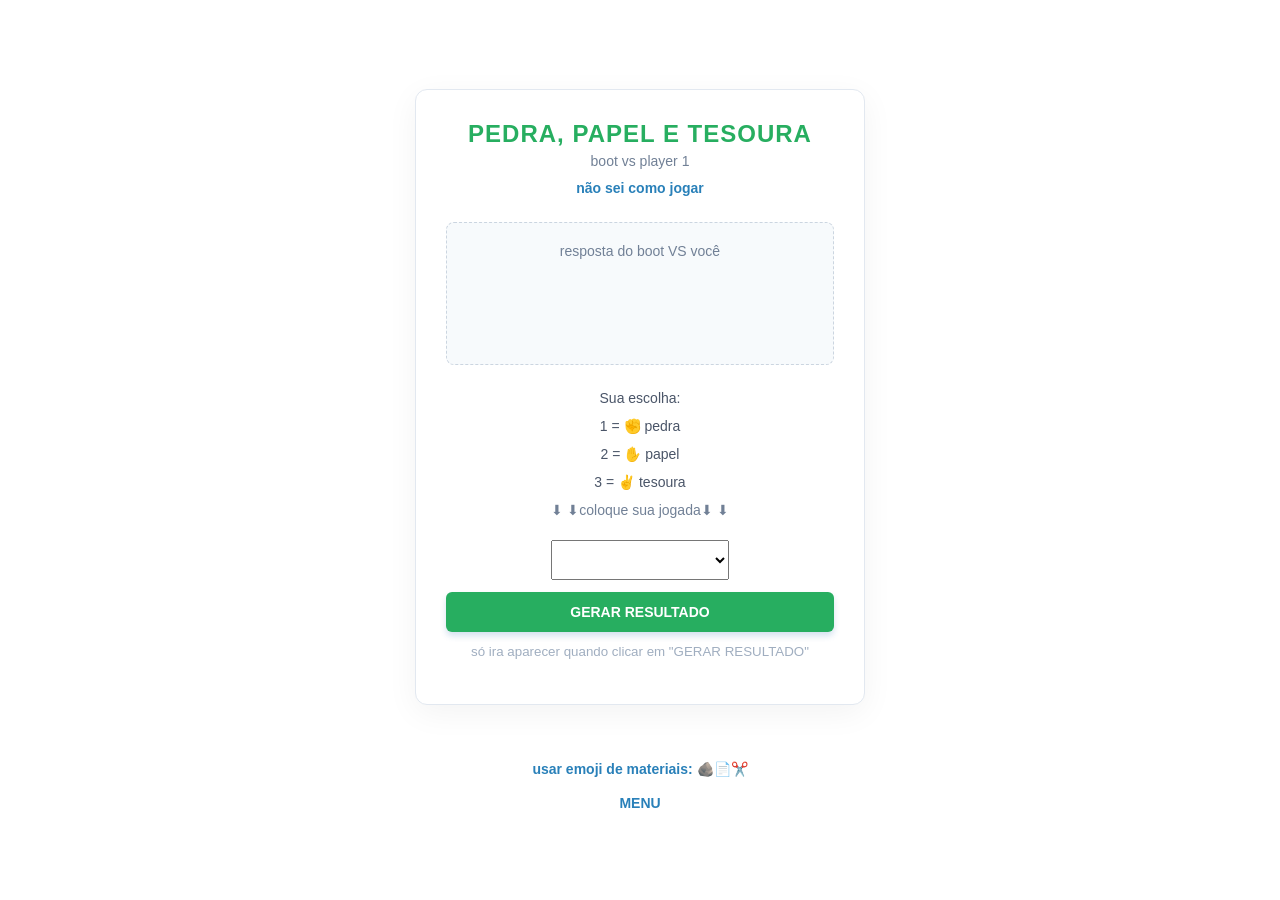
==== maoSelect.html @ bc447259 "primeira versão" ====
<!DOCTYPE html>
<html lang="pt-BR">
<head>
    <meta charset="UTF-8">
    <meta name="viewport" content="width=device-width, initial-scale=1.0">
    <script src="./node2.js"defer></script>
    <link rel="stylesheet" href="./style1.css">
    <title>Document</title>
</head>
<body>
    <main class="container">
        <h1>PEDRA, PAPEL E TESOURA</h1>
        <p>boot vs player 1</p>

        <a href="./regras.html">não sei como jogar</a>

        <div class="jogo-area">
            <p>resposta do boot VS você</p>
            
            
            <div id="boot_resposta"></div>
            
            
            <div id="resultado"></div>
        </div>
        
        <div class="controles">
            <label for="input_player">Sua escolha:</label>
            <label for="input_player">1 = ✊ pedra</label>
            <label for="input_player">2 = ✋ papel</label>
            <label for="input_player">3 = ✌️ tesoura</label>
            
            <p>⬇ ⬇coloque sua jogada⬇ ⬇</p>
            <select name="input_player" id="input_player">
                <option value="0"></option>
                <option value="1">✊ pedra</option>
                <option value="2">✋ papel</option>
                <option value="3">✌️ tesoura</option>
                <option value="4"></option>
                
                
            </select>
            <button onclick="principal()">GERAR RESULTADO</button>
            <small>só ira aparecer quando clicar em "GERAR RESULTADO"</small>
        </div>
    </main>






    <br><br>
    <a href="./materialSelect.html">usar emoji de materiais: 🪨📄✂️ </a>
    <br>
    <a href="./index.html">MENU</a>
---- style1.css ----
* {
    margin: 0;
    padding: 0;
    box-sizing: border-box;
    font-family: 'Segoe UI', Tahoma, Geneva, Verdana, sans-serif;
}

body {
    background-color: white;
    color: #2d3748; /* Texto escuro suave */
    display: flex;
    flex-direction: column;
    justify-content: center;
    align-items: center;
    min-height: 100vh;
    padding: 20px;
    text-align: center;
}

/* 2. Container principal do jogo */
.container {
    background: #ffffff; /* Cartão branco limpo */
    padding: 30px;
    border-radius: 12px;
    box-shadow: 0 8px 32px rgba(0, 0, 0, 0.05); /* Sombra suave */
    width: 100%;
    max-width: 450px;
    border: 1px solid #e2e8f0; /* Borda cinza bem clara */
    margin-bottom: 20px;
}

/* Títulos e textos */
h1 {
    color: #27ae60; /* Azul suave idêntico à primeira página */
    font-size: 24px;
    text-transform: uppercase;
    letter-spacing: 1px;
    margin-bottom: 5px;
}

p {
    color: #718096; /* Cinza médio para boa leitura */
    font-size: 14px;
    margin-bottom: 10px;
}

small {
    color: #a0aec0; /* Cinza claro para textos secundários */
    display: block;
    margin-bottom: 15px;
}

/* Links em geral */
a {
    color: #2980b9; /* Tom neutro escuro */
    text-decoration: none;
    font-weight: bold;
    font-size: 14px;
    transition: color 0.2s;
}

a:hover {
    color: #27ae60; /* Destaca com o azul do tema */
    text-decoration: underline;
}

/* 3. Área central onde o Bot responde */
.jogo-area {
    margin: 25px 0;
    background: #f7fafc; /* Fundo cinza bem claro para destacar do container */
    padding: 20px;
    border-radius: 8px;
    border: 1px dashed #cbd5e0; /* Pontilhado sutil */
}

/* Onde aparece o emoji do Boot */
#boot_resposta {
    font-size: 55px;
    margin: 10px 0;
    min-height: 65px;
}

/* Onde aparece se ganhou ou perdeu */
#resultado {
    font-size: 20px;
    font-weight: bold;
    text-transform: uppercase;
    color: #dd6b20; /* Laranja um pouco mais escuro para contrastar no fundo claro */
    margin-top: 10px;
}

/* 4. Controles (Input e Botão) */
.controles {
    display: flex;
    flex-direction: column;
    align-items: center;
    gap: 12px;
}

.controles label {
    font-size: 14px;
    color: #4a5568; /* Texto de suporte escuro */
}

input[type="text"] {
    background: #ffffff; /* Fundo do input branco */
    border: 2px solid #cbd5e0; /* Borda sutil */
    color: #2d3748; /* Texto escuro ao digitar */
    padding: 10px;
    border-radius: 6px;
    width: 80px;
    text-align: center;
    font-size: 18px;
    outline: none;
    transition: border-color 0.2s;
}

input[type="text"]:focus {
    border-color: #27ae60; /* Borda do input azul ao focar */
}

button {
    background: #27ae60; /* Botão principal azul */
    color: #ffffff;      /* Texto do botão branco */
    border: none;
    padding: 12px 24px;
    font-size: 14px;
    font-weight: bold;
    text-transform: uppercase;
    border-radius: 6px;
    cursor: pointer;
    width: 100%;
    box-shadow: 0 4px 6px rgba(43, 108, 176, 0.2); /* Sombra azul leve */
    transition: background 0.2s, transform 0.1s;
}

button:hover {
    background: #2b5c8f; /* Tom de azul um pouco mais escuro no hover */
    transform: translateY(-2px);
}

button:active {
    transform: translateY(0);
}
select{

font-size: 2rem;

}
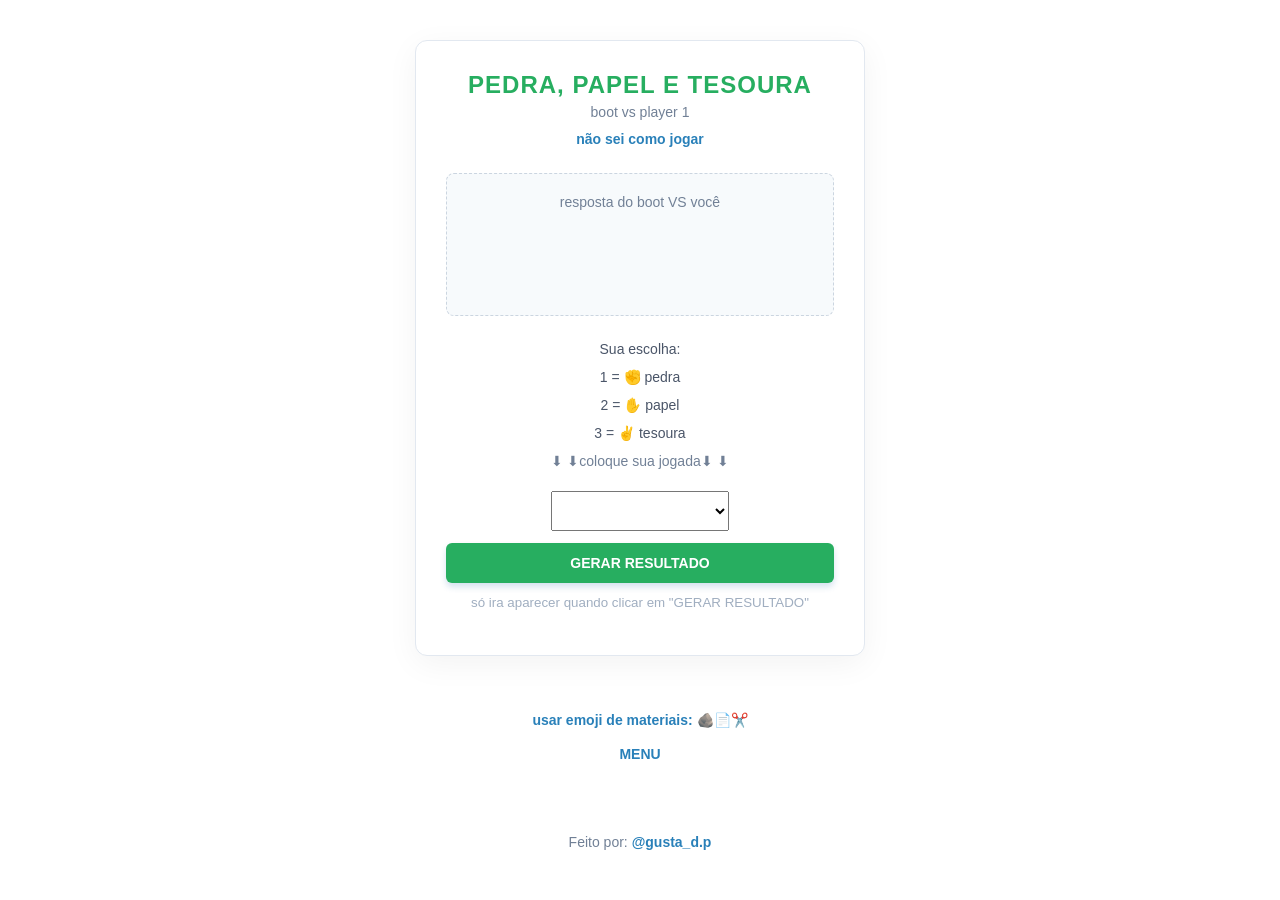
==== commit 33a01429: "segunda versão(favicon, link do insta e 'title'corrigidos)" ====
--- a/maoSelect.html
+++ b/maoSelect.html
@@ -5,7 +5,8 @@
     <meta name="viewport" content="width=device-width, initial-scale=1.0">
     <script src="./node2.js"defer></script>
     <link rel="stylesheet" href="./style1.css">
-    <title>Document</title>
+    <link rel="icon" type = 'image/png' href="./img/PePaTe.png">
+    <title>Pedra Papel e Tesoura com emojis</title>
 </head>
 <body>
     <main class="container">
@@ -53,4 +54,6 @@
     <br><br>
     <a href="./materialSelect.html">usar emoji de materiais: 🪨📄✂️ </a>
     <br>
-    <a href="./index.html">MENU</a>+    <a href="./index.html">MENU</a>
+    <br><br><br><br>
+     <p>Feito por: <a href="https://www.instagram.com/gusta_d.p/" class="instagram">@gusta_d.p</a></p>
